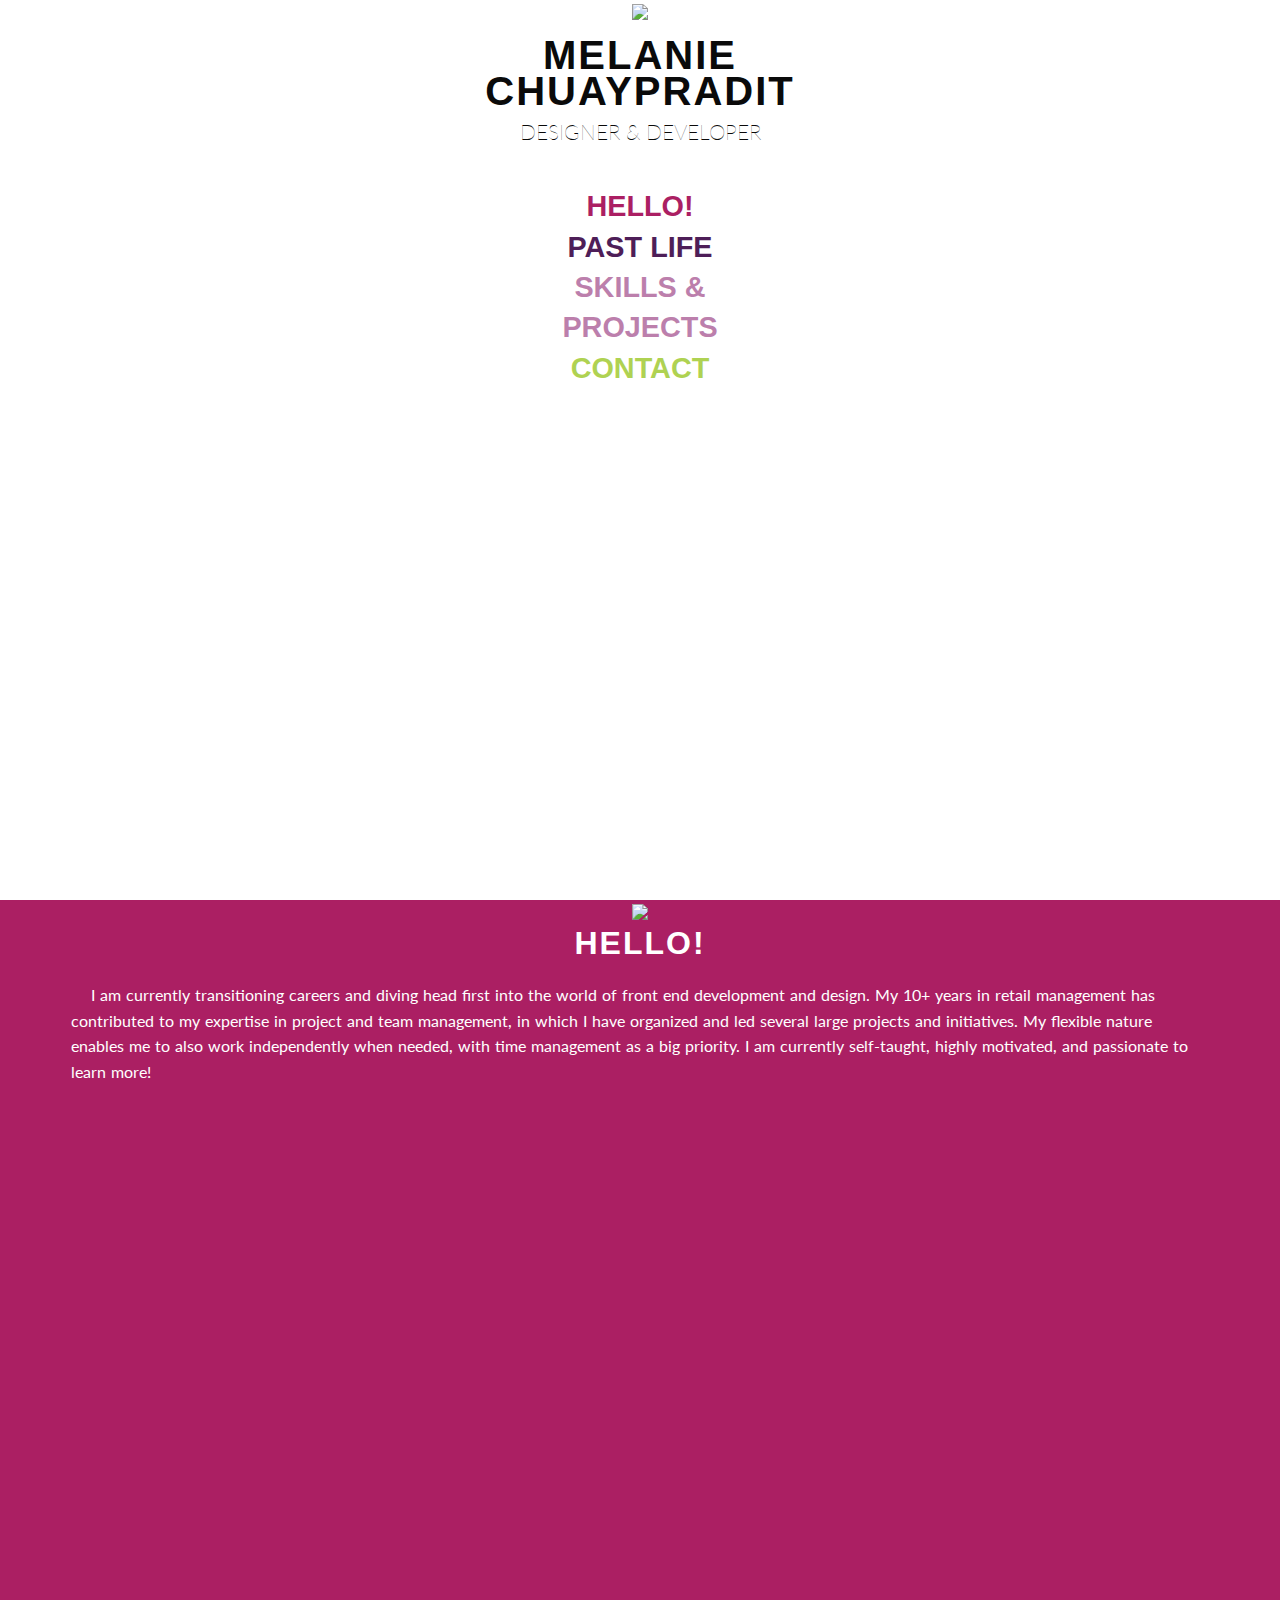
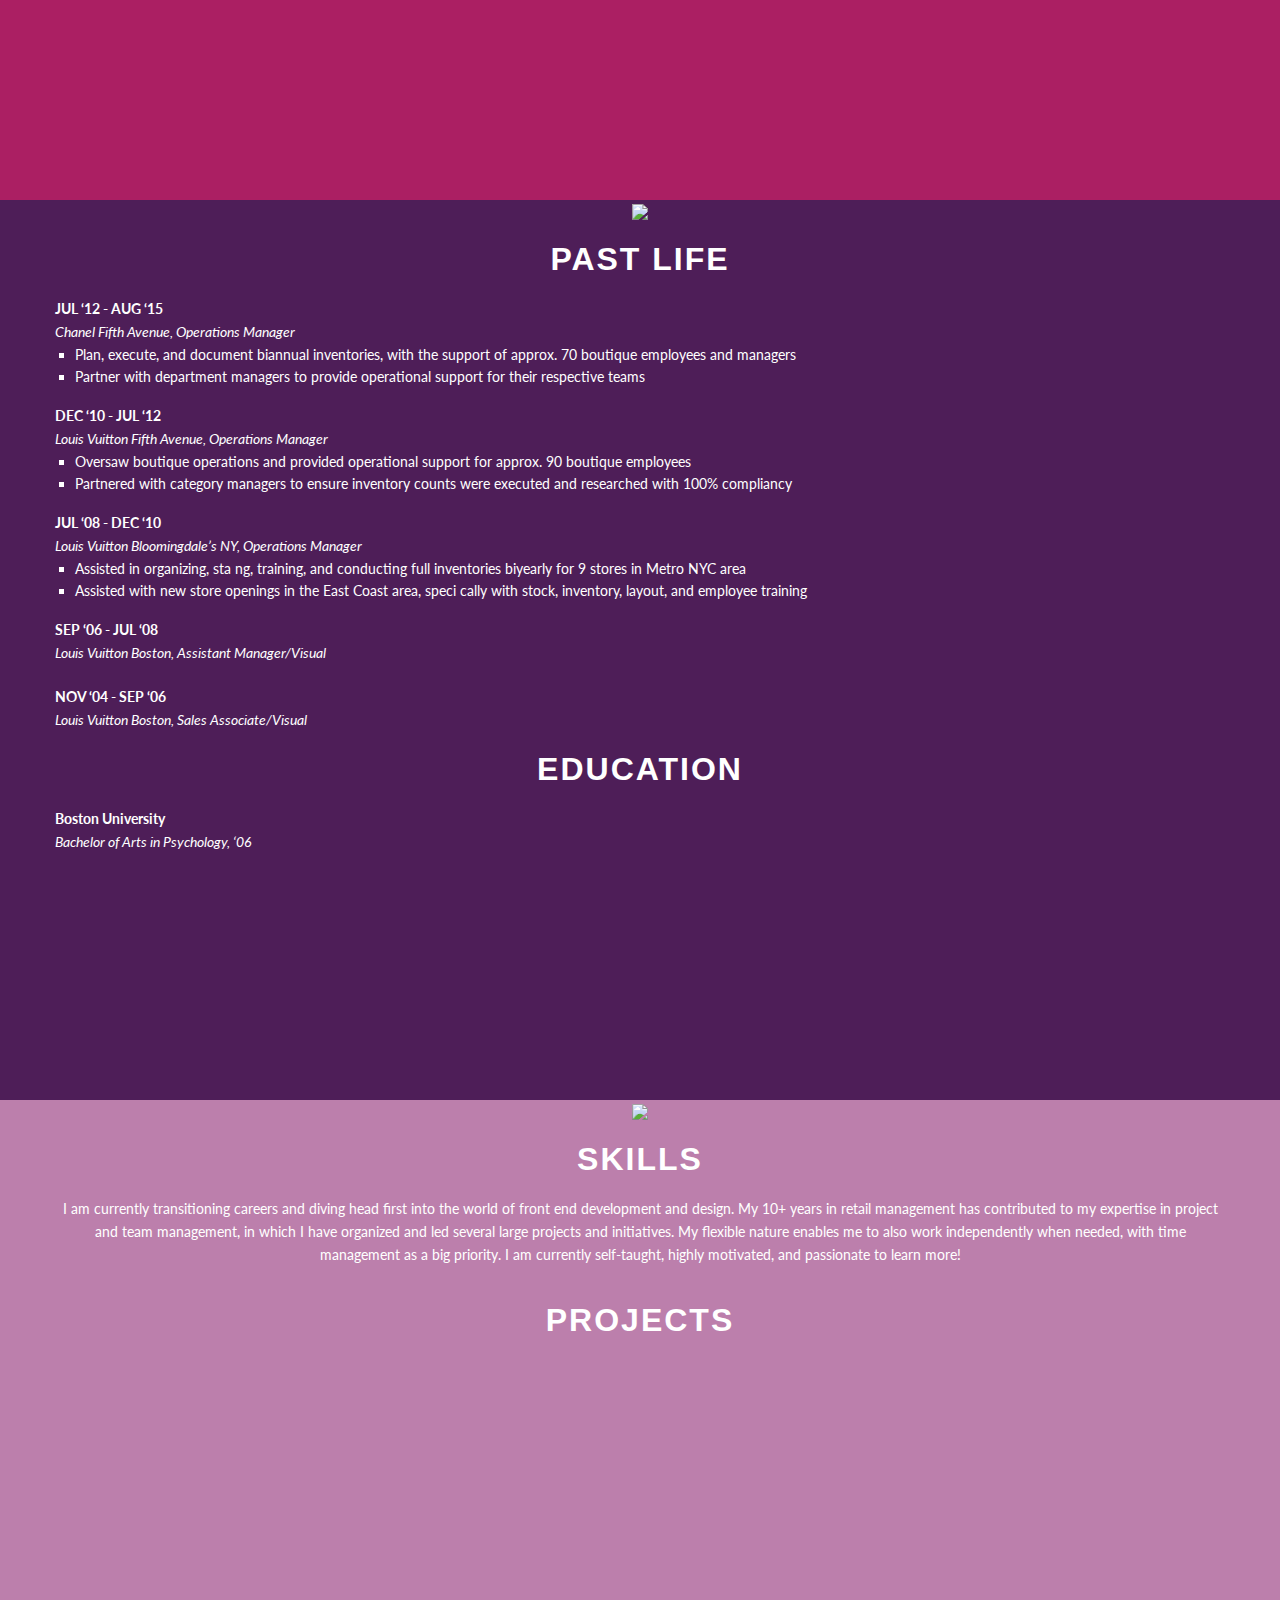
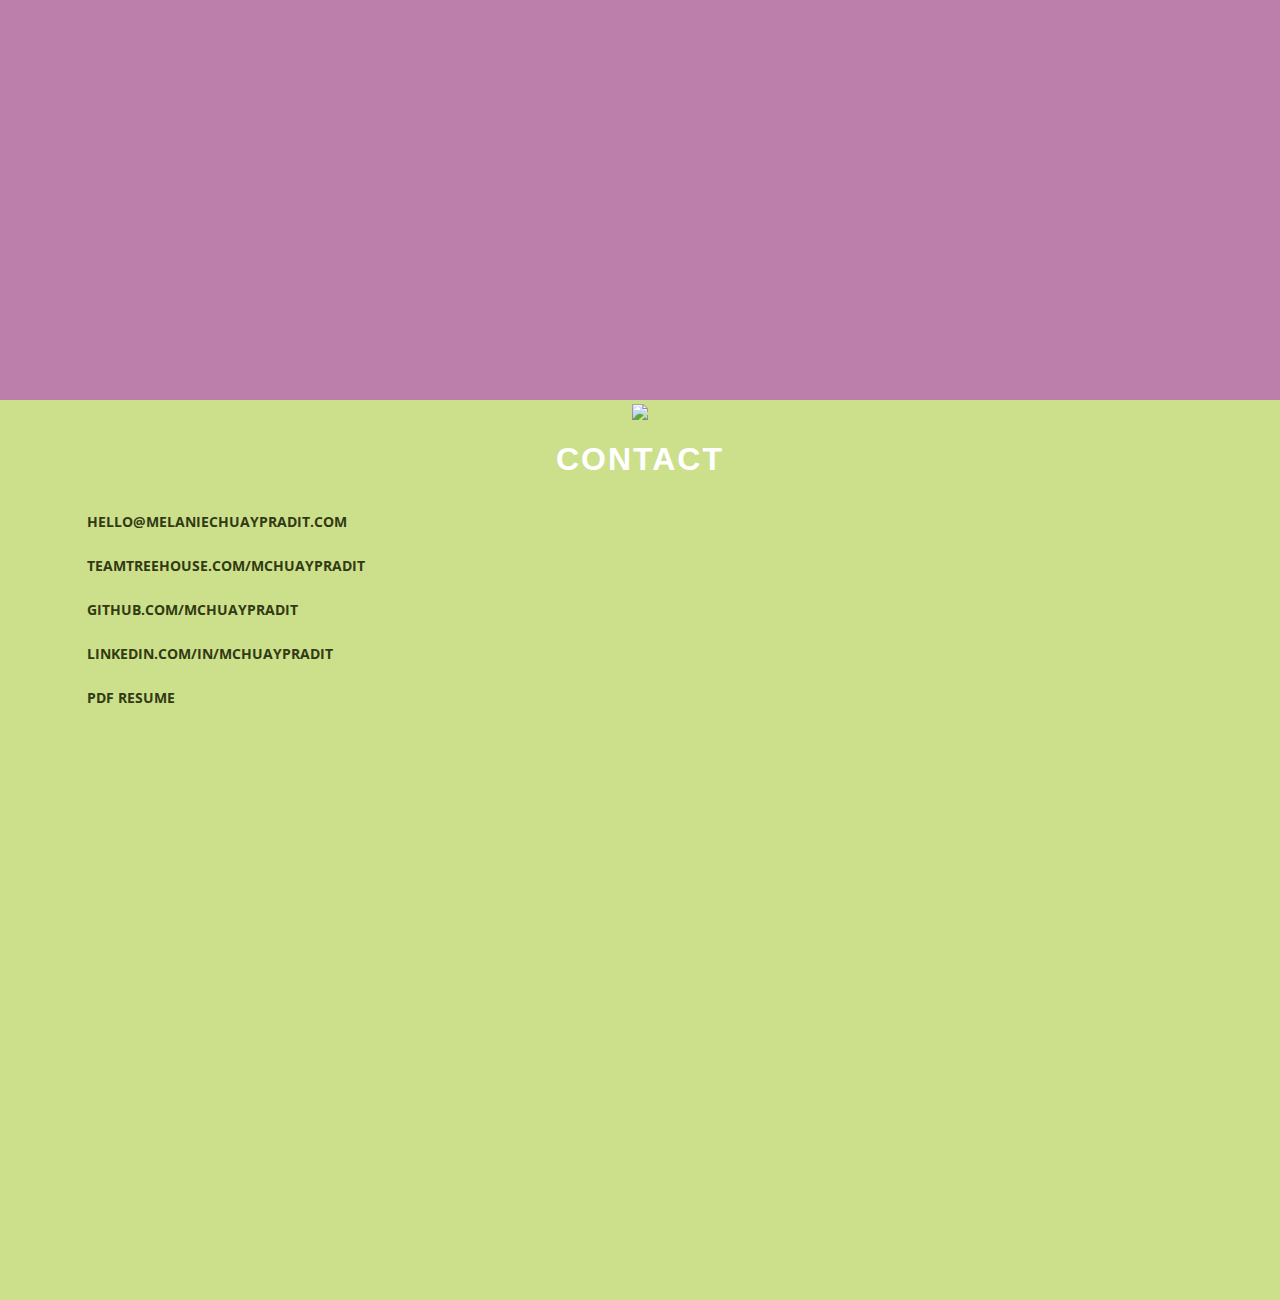
==== index2.html @ cdff562a "format website into resume layout, mobile version" ====
<!doctype HTML>
<html class="no-js" lang="en">
  <head>
    <meta charset="utf-8" />
    <meta http-equiv="x-ua-compatible" content="ie=edge">
    <meta name="viewport" content="width=device-width, initial-scale=1">
    <title>Web Designer, Front End Developer - Brooklyn, NYC :: Melanie Chuaypradit</title>
	 <link href='https://fonts.googleapis.com/css?family=Open+Sans:700|Lato:400,100' rel='stylesheet' type='text/css'>
    <link rel="stylesheet" href="css/foundation.css" />
    <link rel="stylesheet" href="css/app.css" />
    <link rel="stylesheet" href="../Foundation Icons/foundation-icons.css" />
  </head>
  <body>

  <div class="topsection">
    
    <div class="row multitriangle">
      <div clas="column small-12">
        <img src="img/multitriangle1.svg" class="">
      </div>
    </div>

    <div class="row name">
      <div class="column small-12 firstname">
        <h1 class="">MELANIE</h1>
      </div>
      <div class="column small-12 lastname">
        <h1 class="">CHUAYPRADIT</h1>
      </div>
    </div>

    <div class="row title">
      <div class="column small-12">
        <h2>DESIGNER & DEVELOPER</h2>
      </div>
    </div>

    <div class="menu-list">

      <div class="row hello">
        <div class="column small-12">
          <h1>HELLO!</h1>
        </div>
      </div>

      <div class="row past-life">
        <div class="column small-12">
          <h1>PAST LIFE</h1>
        </div>
      </div>

      <div class="row skills">
        <div class="column small-12">
          <h1>SKILLS &</h1>
        </div>
      </div>

      <div class="row projects">
        <div class="column small-12">
          <h1>PROJECTS</h1>
        </div>
      </div>

<!--       <div class="row interests">
        <div class="column small-12">
          <h1>INTERESTS</h1>
        </div>
      </div> -->

      <div class="row contact">
        <div class="column small-12">
          <h1>CONTACT</h1>
        </div>
      </div>

    </div>

  </div>

  <div class="hello-main">
      <div class="row hello multitriangle">
        <div clas="column small-12">
          <img src="img/multitriangle1.svg" class="">
        </div>
        <div class="column small-12">
          <h1>HELLO!</h1>
        </div>
        <div class="column small-12">
          <p class="hello-content">I am currently transitioning careers and diving head first into the world of front end development and design. My 10+ years in retail management has contributed to my expertise in project and team management, in which I have organized and led several large projects and initiatives. My flexible nature enables me to also work independently when needed, with time management as a big priority. I am currently self-taught, highly motivated, and passionate to learn more!</p>
          </div>
      </div>
  </div>
  
  <div class="past-life-main">
      <div class="row past-life multitriangle">
        <div clas="column small-12">
          <img src="img/multitriangle1.svg" class="">
        </div>
        <div class="column small-12">
          <h1>PAST LIFE</h1>
        </div>

        <div class="column small-12 job-history">
          <p class="job-date">JUL ‘12 - AUG ‘15</p>
          <p class="job-title">Chanel Fifth Avenue, Operations Manager</p>
          <ul>
            <li>Plan, execute, and document biannual inventories, with the support of approx. 70 boutique employees and managers</li>
            <li>Partner with department managers to provide operational support for their respective teams</li>
          </ul>      

          <p class="job-date">DEC ‘10 - JUL ‘12</p>
          <p class="job-title">Louis Vuitton Fifth Avenue, Operations Manager</p>
          <ul>
            <li>Oversaw boutique operations and provided operational support for approx. 90 boutique employees</li>
            <li>Partnered with category managers to ensure inventory counts were executed and researched with 100% compliancy</li>
          </ul>

          <p class="job-date">JUL ‘08 - DEC ‘10</p>
          <p class="job-title">Louis Vuitton Bloomingdale’s NY, Operations Manager</p>
          <ul>
            <li>Assisted in organizing, sta ng, training, and conducting full inventories biyearly for 9 stores in Metro NYC area</li>
            <li>Assisted with new store openings in the East Coast area, speci cally with stock, inventory, layout, and employee training</li>
          </ul>
  
            <p class="job-date">SEP ‘06 - JUL ‘08</p>
            <p class="job-title">Louis Vuitton Boston, Assistant Manager/Visual</p>
            <br>
            <p class="job-date">NOV ‘04 - SEP ‘06</p>
            <p class="job-title">Louis Vuitton Boston, Sales Associate/Visual</p>

          <h1>EDUCATION</h1>

        <!-- <div class="column small-12 education-content"> -->
            <p class="school">Boston University</p>
            <p class="degree">Bachelor of Arts in Psychology, ‘06</p>
        </div>
      </div>
  </div>

  <div class="skills-main">
    <div class="row skills multitriangle">
      <div clas="column small-12">
        <img src="img/multitriangle1.svg" class="">
      </div>
      <div class="column small-12">
        <h1>SKILLS</h1>
      </div>
      <div class="column small-12">
        <p class="skills-content">I am currently transitioning careers and diving head first into the world of front end development and design. My 10+ years in retail management has contributed to my expertise in project and team management, in which I have organized and led several large projects and initiatives. My flexible nature enables me to also work independently when needed, with time management as a big priority. I am currently self-taught, highly motivated, and passionate to learn more!</p>
      </div>

      <div class="column small-12">
        <h1>PROJECTS</h1>
      </div>
    </div>
  </div>

<!--   <div class="interests-main">
    <div class="row interests multitriangle">
      <div clas="column small-12">
        <img src="img/multitriangle1.svg" class="">
      </div>
      <div class="column small-12">
        <h1>INTERESTS</h1>
      </div>
      <div class="column small-12">
       
      </div>
    </div>
  </div> -->

  <div class="contact-main">
    <div class="row contact multitriangle">
      <div clas="column small-12">
        <img src="img/multitriangle1.svg" class="">
      </div>
      <div class="column small-12">
        <h1>CONTACT</h1>
      </div>
      <div class="column small-12 contact-links">
        <ul>
          <li>
            <i class="fi-mail"></i><a href="mailto:hello@melaniechuaypradit.com?SUBJECT=Hello!">hello@melaniechuaypradit.com</a>
          </li>
          <li>
            <i class="fi-social-treehouse"></i><a href="http://www.teamtreehouse.com/mchuaypradit" target="_blank">teamtreehouse.com/mchuaypradit</a>
          </li>
          <li>
            <i class="fi-social-github"></i><a href="http://www.github.com/mchuaypradit" target="_blank">github.com/mchuaypradit</a>
          </li>
          <li>
            <i class="fi-social-linkedin"></i><a href="http://www.linkedin.com/in/mchuaypradit" target="_blank">linkedin.com/in/mchuaypradit</a>
          </li>
          <li>
            <i class="fi-page-pdf"></i><a href="/images/resume.pdf" download> pdf resume</a>
          </li>
        </ul>  
      </div>
    </div>
  </div>

    <script src="js/vendor/jquery.min.js"></script>
    <script src="js/vendor/what-input.min.js"></script>
    <script src="https://cdn.jsdelivr.net/foundation/6.1.2/foundation.min.js"></script>
    <script src="js/app.js"></script>

  </body>
</html>
---- css/app.css ----
html,
body {
	-webkit-text-size-adjust: none;
	height: 100%;
}

body {
	background-color: #fff;
	font-family: 'Lato', Arial, sans-serif;
	font-size: .889rem;
}


h1 {
	margin-bottom: 0;
}

/*.container {
	height: 100%;
	display: flex;
	justify-content: center;
	flex-direction: column;
	background-color: lightblue;
}*/

.topsection {
	min-height: 100%;
}

.name {
	text-align: center;
	padding: 1rem 1rem .5rem;
	background-color: white;
}

.firstname, .lastname {
	padding: 0;
}

.firstname h1,
.lastname h1 {
	/*font-family: 'Open Sans', Arial, sans-serif;*/
	background-color: inherit;
	font-size: 2.5rem;
	font-weight: bolder;
	letter-spacing: 2px;
	line-height: 90%;
}

/*.lastname h1 {
	text-align: right;
	background-color: inherit;
	font-size: 2.5rem;
	font-weight: bolder;
	letter-spacing: 2.5px;
	line-height: 90%;
}*/

/*.multitriangle img {
	margin: 0 auto;
	float: left;
}*/

.multitriangle {
	text-align: center;
	padding: 0;
	/*transform: rotate(90deg);*/
}

.title h2 {
	text-align: center;
	font-size: 1.3rem;
	font-family: 'Lato', Arial, sans-serif;
	font-weight: lighter;
}

.menu-list {
	margin-top: 1rem;
	padding: 1rem;
}

.hello h1,
.past-life h1,
.skills h1,
.projects h1,
.interests h1,
.contact h1 {
	text-align: center;
	font-size: 1.8rem;
	font-weight: bolder;
}

.hello h1 {color: #AB1F63;}
.past-life h1 {color: #4E1E58;}
.skills h1 {color: #BC7FAC;}
.projects h1 {color: #BC7FAC;}
/*.interests h1 {color: #AFD252;}*/
.contact h1 {color: #AFD252;}

.hello-main,
.past-life-main,
.skills-main,
.interests-main {
	min-height: 100%;
	color: #fff;
	padding: 0rem 1rem 2.5rem;
}
.contact-main {min-height: 100%;}

.hello-main {background-color: #AB1F63;}
.past-life-main {background-color: #4E1E58;}
.skills-main {background-color: #BC7FAC;}
.contact-main {background-color: #CCE08C;}

.hello-main h1,
.past-life-main h1,
.skills-main h1,
.interests-main h1 {
	color: #fff;
	font-size: 2rem;
	letter-spacing: 2px;
}
.contact-main h1 {
	color: #fff;
	font-size: 2rem;
	letter-spacing: 2px;
}

.past-life-main h1,
.skills-main h1,
.interests-main h1,
.contact-main h1 {
	padding: 1rem 0rem;
}

.hello-content,
.past-life-content {
	padding: 1rem;
	font-size: 1rem;
	text-indent: 20px;
	text-align: left;
	word-spacing: 1px;
}

.job-history {
	text-align: left;
	/*height: 25rem;
	overflow: scroll;*/
}

.interests-content {color: #000;}

.job-history ul {list-style-type: square;}

.contact-main ul {
	list-style-type: none;
	text-align: left;
	font-size: 2rem;
	margin-left: 1rem;
	line-height: 2.5rem;
}

.contact-links ul {
	padding-left: 0;
}

.job-date,
.school {
	font-weight: bold;
}

p.job-date,
p.job-title,
p.school {
	margin-bottom: 0;
}

.job-title,
.degree {
	font-style: italic;
}

i {
	color: #fff;
}
/*********************************
Pseudo-classes
*********************************/

a:link,
a:visited {
	font-family: 'Open Sans', Arial, sans-serif;
	font-weight: bold;
	text-transform: uppercase;
	color: #323A13;
	font-size: .889rem;
	vertical-align: middle;
	padding-left: 1rem;

}

a:hover {
	color: #ECF4CB;
}

/*********************************
Media Queries
*********************************/
@media and screen (min-width: 20rem) and (max-width: 30rem) {

}
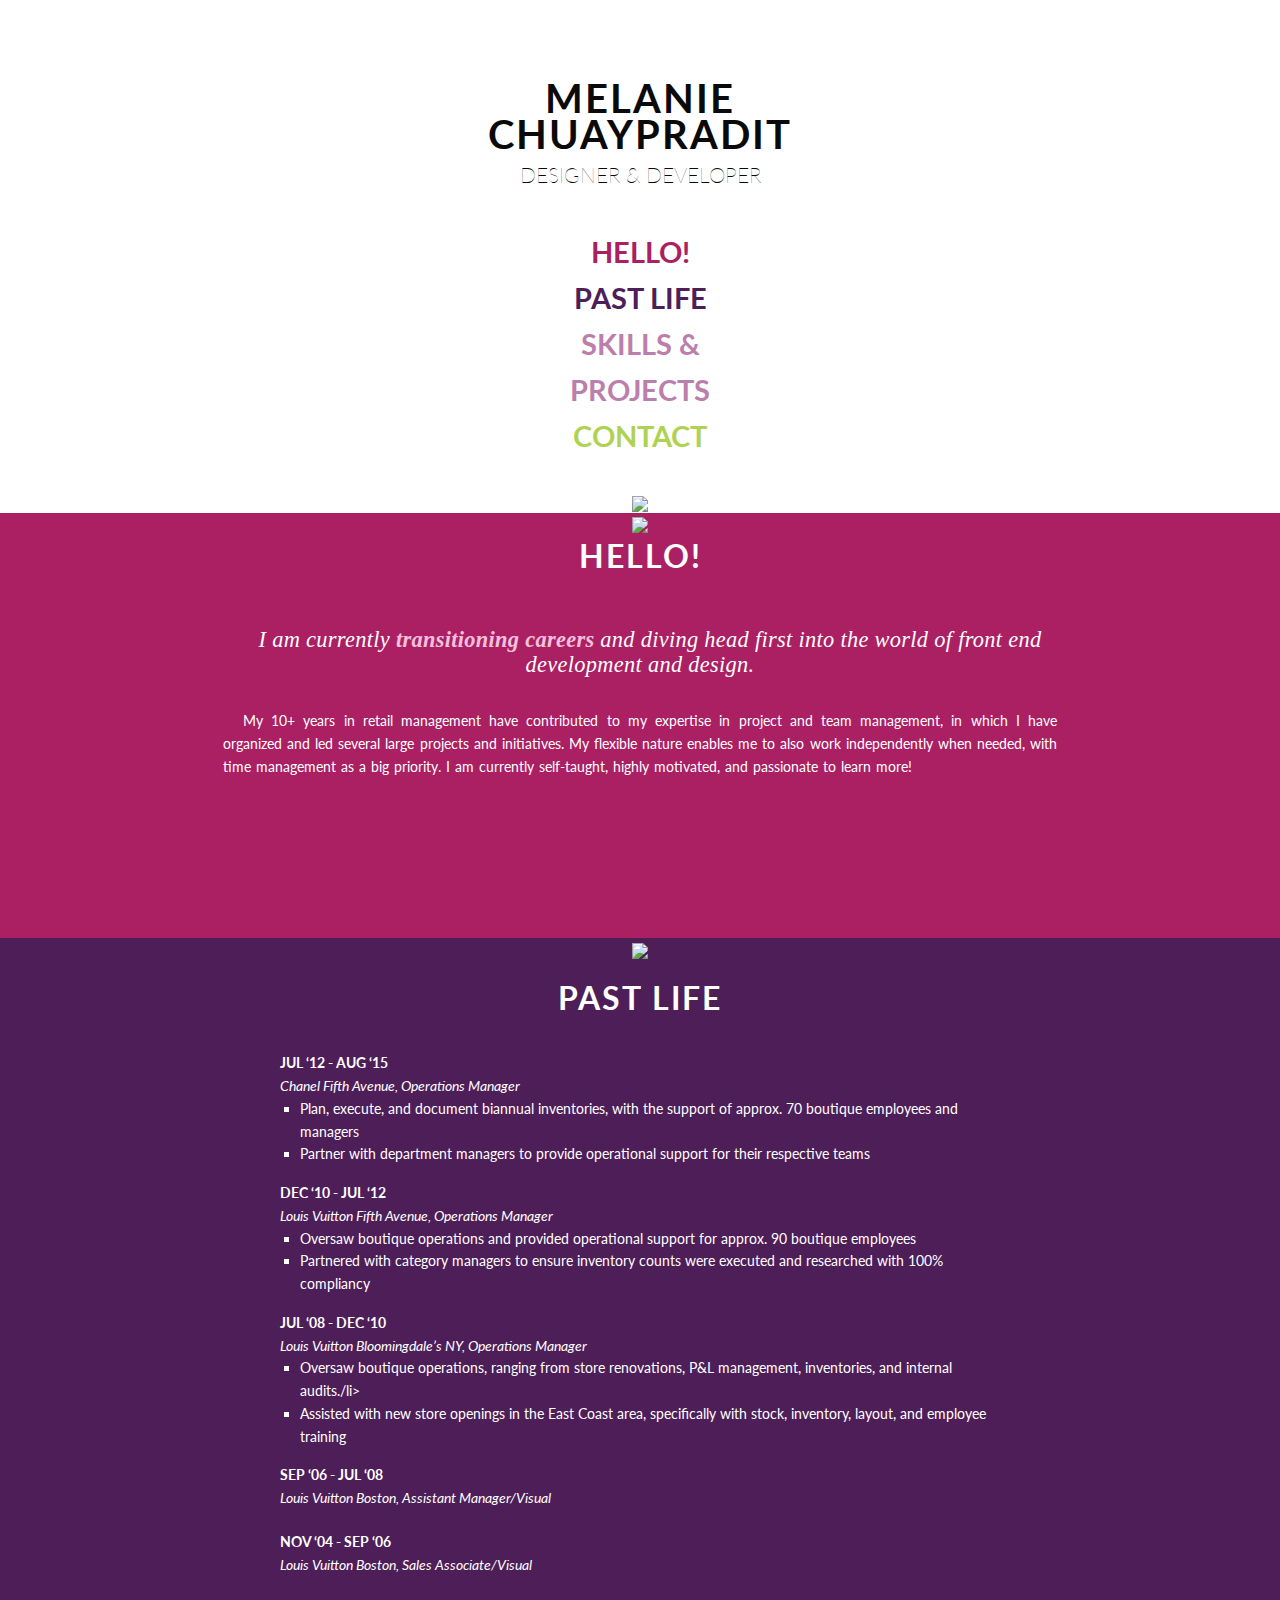
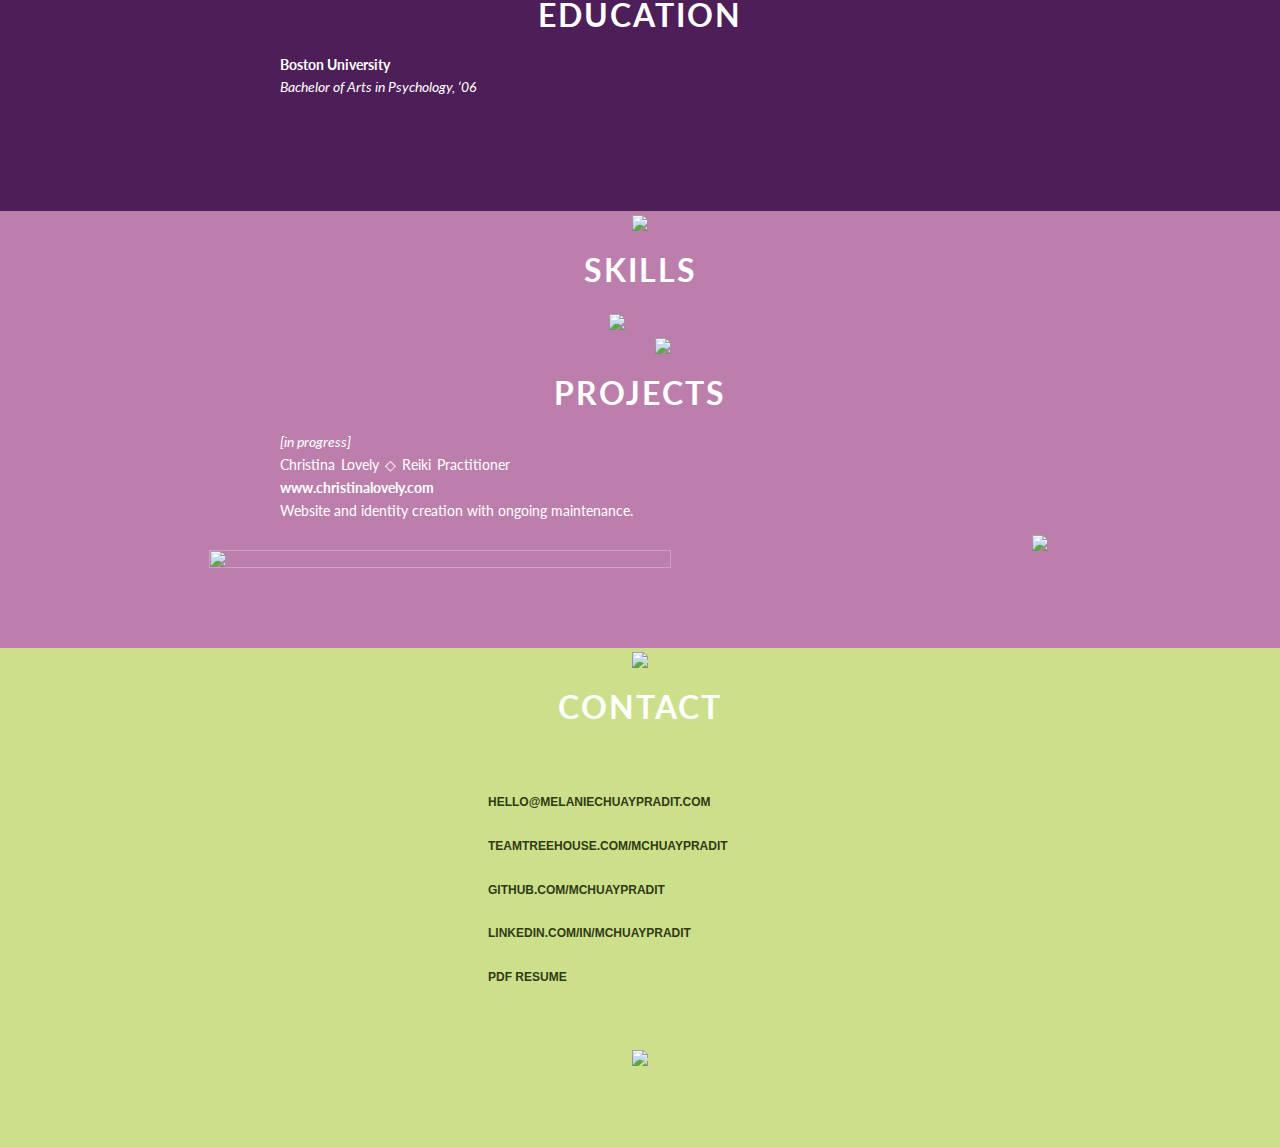
==== commit 1dac07cf: "Redo personal site into resume based website" ====
--- a/index2.html
+++ b/index2.html
@@ -5,7 +5,7 @@
     <meta http-equiv="x-ua-compatible" content="ie=edge">
     <meta name="viewport" content="width=device-width, initial-scale=1">
     <title>Web Designer, Front End Developer - Brooklyn, NYC :: Melanie Chuaypradit</title>
-	 <link href='https://fonts.googleapis.com/css?family=Open+Sans:700|Lato:400,100' rel='stylesheet' type='text/css'>
+	 <link href='https://fonts.googleapis.com/css?family=Old+Standard+TT|Lato:900,400,300' rel='stylesheet' type='text/css'>
     <link rel="stylesheet" href="css/foundation.css" />
     <link rel="stylesheet" href="css/app.css" />
     <link rel="stylesheet" href="../Foundation Icons/foundation-icons.css" />
@@ -14,85 +14,65 @@
 
   <div class="topsection">
     
-    <div class="row multitriangle">
-      <div clas="column small-12">
-        <img src="img/multitriangle1.svg" class="">
-      </div>
-    </div>
-
-    <div class="row name">
-      <div class="column small-12 firstname">
-        <h1 class="">MELANIE</h1>
-      </div>
-      <div class="column small-12 lastname">
-        <h1 class="">CHUAYPRADIT</h1>
-      </div>
-    </div>
-
-    <div class="row title">
-      <div class="column small-12">
-        <h2>DESIGNER & DEVELOPER</h2>
-      </div>
-    </div>
-
-    <div class="menu-list">
-
-      <div class="row hello">
+      <div class="row center">
+        <div clas="column small-12">
+          <img src="img/multitriangle1.svg" class="hide-for-large">
+        </div>
+      </div>
+
+      <div class="row name">
+        <div class="column small-12   firstname">
+          <h1 class="">MELANIE</h1>
+        </div>
+        <div class="column small-12 lastname">
+          <h1 class="">CHUAYPRADIT</h1>
+        </div>
+      </div>
+
+      <div class="row title">
+        <div class="column small-12">
+          <h2>DESIGNER & DEVELOPER</h2>
+        </div>
+      </div>
+
+      <div>
+        <div class="" style="width:100%;" data-margin-top="0" data-margin-bottom="0" data-top-anchor="topanchor" data-btm-anchor="contact:bottom">
+          <nav data-magellan>
+            <ul class="main-menu">
+              <li><a href="#hello" class="pink">HELLO!</a></li>            
+              <li><a href="#past-life" class="purple">PAST LIFE</a></li>
+              <li><a href="#skills" class="lavender">SKILLS &</a></li>
+              <li><a href="#skills" class="lavender">PROJECTS</a></li>
+              <li><a href="#contact" class="green">CONTACT</a></li>
+            </ul>
+          </nav>
+        </div>
+      </div>
+      
+      <div class="row top-triangle show-for-large">
+        <div clas="column small-12">
+          <img src="img/multitriangle2.svg">
+        </div>
+      </div>
+  </div>
+
+  <div class="hello-main" id="hello" data-magellan-target="hello">
+      <div class="row center">
+        <div clas="column small-12">
+          <img src="img/multitriangle1.svg" class="">
+        </div>
         <div class="column small-12">
           <h1>HELLO!</h1>
         </div>
-      </div>
-
-      <div class="row past-life">
-        <div class="column small-12">
-          <h1>PAST LIFE</h1>
-        </div>
-      </div>
-
-      <div class="row skills">
-        <div class="column small-12">
-          <h1>SKILLS &</h1>
-        </div>
-      </div>
-
-      <div class="row projects">
-        <div class="column small-12">
-          <h1>PROJECTS</h1>
-        </div>
-      </div>
-
-<!--       <div class="row interests">
-        <div class="column small-12">
-          <h1>INTERESTS</h1>
-        </div>
-      </div> -->
-
-      <div class="row contact">
-        <div class="column small-12">
-          <h1>CONTACT</h1>
-        </div>
-      </div>
-
-    </div>
-
-  </div>
-
-  <div class="hello-main">
-      <div class="row hello multitriangle">
-        <div clas="column small-12">
-          <img src="img/multitriangle1.svg" class="">
-        </div>
-        <div class="column small-12">
-          <h1>HELLO!</h1>
-        </div>
-        <div class="column small-12">
-          <p class="hello-content">I am currently transitioning careers and diving head first into the world of front end development and design. My 10+ years in retail management has contributed to my expertise in project and team management, in which I have organized and led several large projects and initiatives. My flexible nature enables me to also work independently when needed, with time management as a big priority. I am currently self-taught, highly motivated, and passionate to learn more!</p>
+        <div class="column small-12">
+          <p class="hello-intro">I am currently <b style="color:#F4C1DC;">transitioning careers</b> and diving head first into the world of front end development and design.</p> 
+          <p class="hello-content">My 10+ years in retail management have contributed to my expertise in project and team management, in which I have organized and led several large projects and initiatives. My flexible nature enables me to also work independently when needed, with time management as a big priority. I am currently self-taught, highly motivated, and passionate to learn more!</p>
           </div>
       </div>
   </div>
   
-  <div class="past-life-main">
-      <div class="row past-life multitriangle">
+  <div class="past-life-main" id="past-life" data-magellan-target="past-life">
+      <div class="row center">
         <div clas="column small-12">
           <img src="img/multitriangle1.svg" class="">
         </div>
@@ -118,8 +98,8 @@
           <p class="job-date">JUL ‘08 - DEC ‘10</p>
           <p class="job-title">Louis Vuitton Bloomingdale’s NY, Operations Manager</p>
           <ul>
-            <li>Assisted in organizing, sta ng, training, and conducting full inventories biyearly for 9 stores in Metro NYC area</li>
-            <li>Assisted with new store openings in the East Coast area, speci cally with stock, inventory, layout, and employee training</li>
+            <li>Oversaw boutique operations, ranging from store renovations, P&L management, inventories, and internal audits./li>
+            <li>Assisted with new store openings in the East Coast area, specifically with stock, inventory, layout, and employee training</li>
           </ul>
   
             <p class="job-date">SEP ‘06 - JUL ‘08</p>
@@ -128,7 +108,9 @@
             <p class="job-date">NOV ‘04 - SEP ‘06</p>
             <p class="job-title">Louis Vuitton Boston, Sales Associate/Visual</p>
 
-          <h1>EDUCATION</h1>
+            <div class="column small-12">
+              <h1>EDUCATION</h1>
+            </div>
 
         <!-- <div class="column small-12 education-content"> -->
             <p class="school">Boston University</p>
@@ -137,26 +119,47 @@
       </div>
   </div>
 
-  <div class="skills-main">
-    <div class="row skills multitriangle">
+  <div class="skills-main" id="skills" data-magellan-target="skills">
+    <div class="row center">
       <div clas="column small-12">
         <img src="img/multitriangle1.svg" class="">
       </div>
+
       <div class="column small-12">
         <h1>SKILLS</h1>
       </div>
-      <div class="column small-12">
-        <p class="skills-content">I am currently transitioning careers and diving head first into the world of front end development and design. My 10+ years in retail management has contributed to my expertise in project and team management, in which I have organized and led several large projects and initiatives. My flexible nature enables me to also work independently when needed, with time management as a big priority. I am currently self-taught, highly motivated, and passionate to learn more!</p>
+      <div class="column small-6 code">
+        <img src="img/codeskills.svg">
+      </div>
+      <div class="column small-6 adobe">
+        <img src="img/adobeskills.svg">
       </div>
 
       <div class="column small-12">
         <h1>PROJECTS</h1>
       </div>
+
+      <div class="column small-12 projects-main">
+        <p>[in progress]</p>
+        <p>Christina Lovely ◇ Reiki Practitioner</p>
+        <p><a href="http://www.melaniechuaypradit.com/reiki/index2.html" target="_blank">www.christinalovely.com</a></p>
+        <p>Website and identity creation with ongoing maintenance.</p>
+      </div>
+      <div class="column small-12 medium-6 large-8 desktop">
+        <a href="http://www.melaniechuaypradit.com/reiki/index2.html" target="_blank"><img src="img/reikiscreenshot.png"></a>
+      </div>
+    
+      <div class="column small-12 medium-6 large-4 mobile">
+        <a href="http://www.melaniechuaypradit.com/reiki/index2.html" target="_blank"><img src="img/reikimobilescreenshot.png"></a>
+      </div>
+
+    
+
     </div>
   </div>
 
 <!--   <div class="interests-main">
-    <div class="row interests multitriangle">
+    <div class="row interests center">
       <div clas="column small-12">
         <img src="img/multitriangle1.svg" class="">
       </div>
@@ -169,15 +172,15 @@
     </div>
   </div> -->
 
-  <div class="contact-main">
-    <div class="row contact multitriangle">
+  <div class="contact-main" id="contact" data-magellan-target="contact">
+    <div class="row center">
       <div clas="column small-12">
         <img src="img/multitriangle1.svg" class="">
       </div>
       <div class="column small-12">
         <h1>CONTACT</h1>
       </div>
-      <div class="column small-12 contact-links">
+      <div class="column small-12 contact-links centered">
         <ul>
           <li>
             <i class="fi-mail"></i><a href="mailto:hello@melaniechuaypradit.com?SUBJECT=Hello!">hello@melaniechuaypradit.com</a>
@@ -192,10 +195,17 @@
             <i class="fi-social-linkedin"></i><a href="http://www.linkedin.com/in/mchuaypradit" target="_blank">linkedin.com/in/mchuaypradit</a>
           </li>
           <li>
-            <i class="fi-page-pdf"></i><a href="/images/resume.pdf" download> pdf resume</a>
+            <i class="fi-page-pdf"></i><a href="/img/MC design resume 2016.pdf" download> pdf resume</a>
           </li>
         </ul>  
       </div>
+
+      <div class="row botttom-triangle show-for-large">
+          <div clas="column small-12">
+            <img src="img/multitriangle3.svg">
+          </div>
+      </div>
+
     </div>
   </div>
 
--- a/css/app.css
+++ b/css/app.css
@@ -12,20 +12,33 @@
 
 
 h1 {
+	font-family: 'Lato', Arial, sans-serif;
+	font-weight: bolder;
 	margin-bottom: 0;
 }
 
-/*.container {
-	height: 100%;
-	display: flex;
-	justify-content: center;
-	flex-direction: column;
-	background-color: lightblue;
+.center {
+	text-align: center;
+	padding: 0;
+	/*transform: rotate(90deg);*/
+}
+
+/*********************************
+Body Styling
+*********************************/
+
+.main-menu {
+	padding: 2rem 1rem 1rem;
+	margin-left: 0;
+	list-style-type: none;
+	text-align: center;
+	font-size: 1.8rem;
+	font-weight: bolder;
+}
+
+/*.topsection {
+	min-height: 100%;
 }*/
-
-.topsection {
-	min-height: 100%;
-}
 
 .name {
 	text-align: center;
@@ -47,26 +60,6 @@
 	line-height: 90%;
 }
 
-/*.lastname h1 {
-	text-align: right;
-	background-color: inherit;
-	font-size: 2.5rem;
-	font-weight: bolder;
-	letter-spacing: 2.5px;
-	line-height: 90%;
-}*/
-
-/*.multitriangle img {
-	margin: 0 auto;
-	float: left;
-}*/
-
-.multitriangle {
-	text-align: center;
-	padding: 0;
-	/*transform: rotate(90deg);*/
-}
-
 .title h2 {
 	text-align: center;
 	font-size: 1.3rem;
@@ -74,54 +67,28 @@
 	font-weight: lighter;
 }
 
-.menu-list {
-	margin-top: 1rem;
-	padding: 1rem;
-}
-
-.hello h1,
-.past-life h1,
-.skills h1,
-.projects h1,
-.interests h1,
-.contact h1 {
-	text-align: center;
-	font-size: 1.8rem;
-	font-weight: bolder;
-}
-
-.hello h1 {color: #AB1F63;}
-.past-life h1 {color: #4E1E58;}
-.skills h1 {color: #BC7FAC;}
-.projects h1 {color: #BC7FAC;}
-/*.interests h1 {color: #AFD252;}*/
-.contact h1 {color: #AFD252;}
-
 .hello-main,
 .past-life-main,
 .skills-main,
-.interests-main {
-	min-height: 100%;
-	color: #fff;
-	padding: 0rem 1rem 2.5rem;
-}
-.contact-main {min-height: 100%;}
-
-.hello-main {background-color: #AB1F63;}
+.contact-main {
+/*	min-height: 100%;*/
+	color: #fff;
+	padding: 0rem 1rem 5rem;
+}
+
+.hello-main 	{background-color: #AB1F63;}
 .past-life-main {background-color: #4E1E58;}
-.skills-main {background-color: #BC7FAC;}
-.contact-main {background-color: #CCE08C;}
+.skills-main 	{background-color: #BC7FAC;}
+.contact-main 	{background-color: #CCE08C;}
 
 .hello-main h1,
 .past-life-main h1,
 .skills-main h1,
-.interests-main h1 {
-	color: #fff;
-	font-size: 2rem;
-	letter-spacing: 2px;
-}
+.interests-main h1,
 .contact-main h1 {
-	color: #fff;
+	text-align: center;
+	color: #fff;
+	font-weight: bold;
 	font-size: 2rem;
 	letter-spacing: 2px;
 }
@@ -132,13 +99,27 @@
 .contact-main h1 {
 	padding: 1rem 0rem;
 }
+.pic img {
+	margin-top: 1rem;
+	border-radius: 50%;
+}
+.hello-intro {
+	font-family: 'Old Standard TT', serif;
+	letter-spacing: .3px;
+	margin: 1rem 0rem 0rem;
+	line-height: 1.6rem;
+	font-size: 1.4rem;
+	font-style: italic;
+	text-indent: 20px;
+	text-align: justify;
+}
 
 .hello-content,
 .past-life-content {
-	padding: 1rem;
+	padding: 1.2rem;
 	font-size: 1rem;
 	text-indent: 20px;
-	text-align: left;
+	text-align: justify;
 	word-spacing: 1px;
 }
 
@@ -148,9 +129,68 @@
 	overflow: scroll;*/
 }
 
-.interests-content {color: #000;}
-
 .job-history ul {list-style-type: square;}
+
+.job-date,
+.school {
+	font-weight: bold;
+}
+
+p.job-date,
+p.job-title,
+p.school {
+	margin-bottom: 0;
+}
+
+.job-title,
+.degree {
+	font-style: italic;
+}
+
+i {
+	color: #fff;
+}
+
+.code {
+	text-align: right;
+}
+
+.adobe {
+	text-align: left;
+	padding-top: 1.5rem;
+}
+
+.projects-main {
+	padding-top: 1px;
+/*	display: flex;
+	flex-direction: column;
+	justify-content: center;*/
+}
+
+.projects-main p {
+	margin-bottom: 0rem;
+	text-align: left;
+}
+
+.projects-main p:first-child {
+	font-style: italic;
+}
+.projects-main :last-child {
+	margin-bottom: .5rem;
+}
+
+.projects-main :nth-child(2) {
+	font-weight: normal;
+	word-spacing: 2px;
+}
+
+.desktop {padding-top: 1rem;}
+
+.desktop img {
+	border: 1px solid #D59CC7;
+	width: 60%;
+}
+
 
 .contact-main ul {
 	list-style-type: none;
@@ -164,48 +204,266 @@
 	padding-left: 0;
 }
 
-.job-date,
-.school {
-	font-weight: bold;
-}
-
-p.job-date,
-p.job-title,
-p.school {
-	margin-bottom: 0;
-}
-
-.job-title,
-.degree {
-	font-style: italic;
-}
-
-i {
-	color: #fff;
-}
 /*********************************
 Pseudo-classes
 *********************************/
 
-a:link,
-a:visited {
+
+.main-menu a.pink:link, .main-menu a.pink:visited 			{color: #AB1F63;}
+.main-menu a.purple:link, .main-menu a.purple:visited 		{color: #4E1E58;}
+.main-menu a.lavender:link, .main-menu a.lavender:visited 	{color: #BC7FAC;}
+.main-menu a.green:link, .main-menu a.green:visited 		{color: #AFD252;}
+
+.main-menu a.pink:hover {
+	background-color: #AB1F63;
+	padding: 5px 110px;
+	border: 2px solid #AB1F63;
+	color: #fff;
+}
+
+.main-menu a.purple:hover {
+	background-color: #4E1E58;
+	padding: 5px 100px;
+	border: 2px solid #4E1E58;
+	color: #fff;
+}
+
+.main-menu a.lavender:hover {
+	background-color: #BC7FAC;
+	padding: 5px 100px;
+	border: 2px solid #BC7FAC;
+	color: #fff;
+}
+
+.main-menu a.green:hover {
+	background-color: #AFD252;
+	padding: 5px 100px;
+	border: 2px solid #AFD252;
+	color: #fff;
+}
+
+.projects-main a:link,
+.projects-main a:visited {
+	color: #fff;
+	text-align: left;
+	font-weight: bold;
+}
+
+.projects-main a:hover {
+	text-decoration: underline;
+}
+
+.contact-main a:link,
+.contact-main a:visited {
 	font-family: 'Open Sans', Arial, sans-serif;
 	font-weight: bold;
 	text-transform: uppercase;
 	color: #323A13;
-	font-size: .889rem;
+	font-size: 12px;
 	vertical-align: middle;
 	padding-left: 1rem;
 
 }
 
-a:hover {
+.contact-main a:hover {
 	color: #ECF4CB;
 }
 
 /*********************************
 Media Queries
 *********************************/
-@media and screen (min-width: 20rem) and (max-width: 30rem) {
-
-}+
+/*768px to 1024px*/
+@media screen and (min-width: 48em) and (max-width: 64em) {
+	.name 			{padding-top: 10rem;}
+	.main-menu 		{padding-top: 2rem;}		
+	.hello-main 	{padding: 0rem 8rem;}
+	.hello-intro 	{padding-top: 2rem;}
+	.hello-content 	{padding-top: 2rem;}
+	.job-history 	{padding: 1rem 4rem;}
+	.projects-main 	{padding: 0rem 9rem;}
+	.desktop 		{text-align: right;}
+	.contact-links 	{padding: 2rem 13rem;}
+
+}
+
+/*1024 to 1280px*/
+@media screen and (min-width: 64em) and (max-width: 80em) {
+	.top-triangle	{text-align: center;}
+	.name 			{padding-top: 5rem;}
+	.main-menu 		{padding-top: 2rem;}		
+	.hello-main 	{padding: 0rem 8rem;}
+	.hello-intro 	{padding-top: 2rem;}
+	.hello-content 	{padding-top: 2rem;}
+	.job-history 	{padding: 1rem 4rem;}
+	.projects-main 	{padding: 0rem 9rem;}
+	.desktop 		{text-align: center;}
+	.contact-links 	{padding: 2rem 10rem;}
+
+}
+
+/*1280px to 1600px*/
+@media screen and (min-width: 80em) and (max-width: 100em) {
+	.top-triangle	{text-align: center;}
+	.name 			{padding-top: 5rem;}
+	.main-menu 		{padding-top: 2rem;}		
+	.hello-main 	{padding: 0rem 8rem 5rem;}
+	.hello-intro 	{padding: 2rem 5rem 0rem;
+					text-align: center;}
+	.hello-content 	{padding: 2rem 5rem 4rem;
+					font-size: .889rem;}
+	.job-history 	{padding: 1rem 15rem;}
+	.projects-main 	{padding: 0rem 15rem;}
+	.desktop 		{text-align: center;}
+	.contact-links 	{padding: 2rem 26rem;}
+}
+
+/*1600px to 1920px*/
+@media screen and (min-width: 100em) and (max-width: 120em) {
+	.top-triangle	{text-align: center;}
+	.name 			{padding-top: 10rem;}
+	.main-menu 		{padding-top: 2rem;}		
+	.hello-main 	{padding: 0rem 8rem 5rem;}
+	.hello-intro 	{padding-top: 2rem;}
+	.hello-content 	{padding-top: 2rem;}
+	.job-history 	{padding: 1rem 4rem;}
+	.projects-main 	{padding: 0rem 9rem;}
+	.desktop 		{text-align: center;}
+	.contact-links 	{padding: 2rem 15rem;}
+}
+
+/*1920px to 2560px*/
+@media screen and (min-width: 120em) and (max-width: 160em) {
+	.top-triangle	{text-align: center;}
+	.name 			{padding-top: 10rem;}
+	.main-menu 		{padding: 4rem 0rem;}	
+	.hello-main 	{padding: 0rem 8rem 5rem;}
+	.hello-intro 	{padding: 2rem 10rem 0rem;
+					text-align: center;}
+	.hello-content 	{padding: 2rem 10rem 0rem;}
+	.job-history 	{padding: 1rem 10rem;}
+	.projects-main 	{padding: 0rem 20rem;}
+	.desktop 		{text-align: center;}
+	.contact-links 	{padding: 2rem 25rem;}
+}
+
+/*@media screen and (min-width: 80em) and (max-width: 100em) {
+	.name 			{padding-top: 5rem;}
+	.firstname h1	{font-size: 3rem;
+					-webkit-transform: rotate(90deg);
+					transform: rotate(90deg); 
+					padding-top: 2.3rem; 
+					padding-left: 4rem;}
+	.lastname h1	{font-size: 3rem;
+					-webkit-transform: rotate(270deg);
+					transform: rotate(270deg); 
+					padding-top: 2.7rem;
+					padding-right: 2.2rem;}
+	.title h2		{font-size: 1.5rem;
+					-webkit-transform: translateX(-9rem);
+					transform: translate(-9rem, 1rem);}
+	.main-menu		{padding: 0rem;					
+					width: 20%;
+					text-align: left;
+					-webkit-transform: translateX(43rem);
+					transform: translateX(43rem);}
+	.top-triangle	{padding-left: 2px;
+					text-align: center;
+					transform: translateX(-1px);}
+	.hello-main		{padding: 0rem 13rem;}
+	.hello-intro 	{font-size: 1.2rem;}
+	.hello-content 	{font-size: .889rem;}
+	.job-history 	{padding: 1rem 12rem;}
+	.projects-main 	{padding: 0rem 10.5rem;}
+	.desktop 		{text-align: center;}
+	.desktop img 	{width: 60%;}
+	.mobile 		{text-align: left;}
+	.mobile img 	{width: 55%;}
+	.contact-links 	{padding: 1rem 27rem;}
+
+	.main-menu a.pink:hover { 	text-align: left;
+								background-color: #AB1F63;
+								padding: 5px 130px 5px 5px;
+								border: 2px solid #AB1F63;
+								color: #fff; }
+
+	.main-menu a.purple:hover { 	text-align: left;
+								background-color: #4E1E58;
+								padding: 5px 100px 5px 5px;
+								border: 2px solid #4E1E58;
+								color: #fff; }
+
+	.main-menu a.lavender:hover { 	text-align: left;
+								background-color: #BC7FAC;
+								padding: 5px 100px 5px 5px;
+								border: 2px solid #BC7FAC;
+								color: #fff; }
+
+	.main-menu a.green:hover { 	text-align: left;
+								background-color: #AFD252;
+								padding: 5px 100px 5px 5px;
+								border: 2px solid #AFD252;
+								color: #fff; }
+}*/
+/*1600px to 2560px*/
+/*@media screen and (min-width: 100em) and (max-width: 160em) {
+	.name 			{padding-top: 18rem;}
+	.firstname h1	{font-size: 3rem;
+					-webkit-transform: rotate(90deg);
+					transform: rotate(90deg); 
+					padding-top: 2.3rem; 
+					padding-left: 4rem;}
+	.lastname h1	{font-size: 3rem;
+					-webkit-transform: rotate(270deg);
+					transform: rotate(270deg); 
+					padding-top: 2.7rem;
+					padding-right: 2.2rem;}
+	.title h2		{font-size: 1.5rem;
+					-webkit-transform: translateX(-9rem);
+					transform: translate(-9rem, 1rem);}
+	.main-menu		{padding: 0rem;					
+					width: 20%;
+					text-align: left;
+					-webkit-transform: translateX(63rem);
+					transform: translateX(63rem);}
+	.top-triangle	{padding-left: 2px;
+					padding-top: 5rem;
+					text-align: center;
+					transform: translateX(-1px);}
+	.hello-main		{padding: 0rem 13rem;}
+	.hello-intro 	{font-size: 1.2rem;
+					text-align: center;}
+	.hello-content 	{font-size: .889rem;}
+	.job-history 	{padding: 1rem 12rem;}
+	.projects-main 	{padding: 0rem 10.5rem;}
+	.desktop 		{text-align: center;}
+	.desktop img 	{width: 60%;}
+	.mobile 		{text-align: left;}
+	.mobile img 	{width: 55%;}
+	.contact-links 	{padding: 1rem 27rem;}
+
+	.main-menu a.pink:hover { 	text-align: left;
+								background-color: #AB1F63;
+								padding: 5px 130px 5px 5px;
+								border: 2px solid #AB1F63;
+								color: #fff; }
+
+	.main-menu a.purple:hover { 	text-align: left;
+								background-color: #4E1E58;
+								padding: 5px 100px 5px 5px;
+								border: 2px solid #4E1E58;
+								color: #fff; }
+
+	.main-menu a.lavender:hover { 	text-align: left;
+								background-color: #BC7FAC;
+								padding: 5px 100px 5px 5px;
+								border: 2px solid #BC7FAC;
+								color: #fff; }
+
+	.main-menu a.green:hover { 	text-align: left;
+								background-color: #AFD252;
+								padding: 5px 100px 5px 5px;
+								border: 2px solid #AFD252;
+								color: #fff; }
+
+}*/